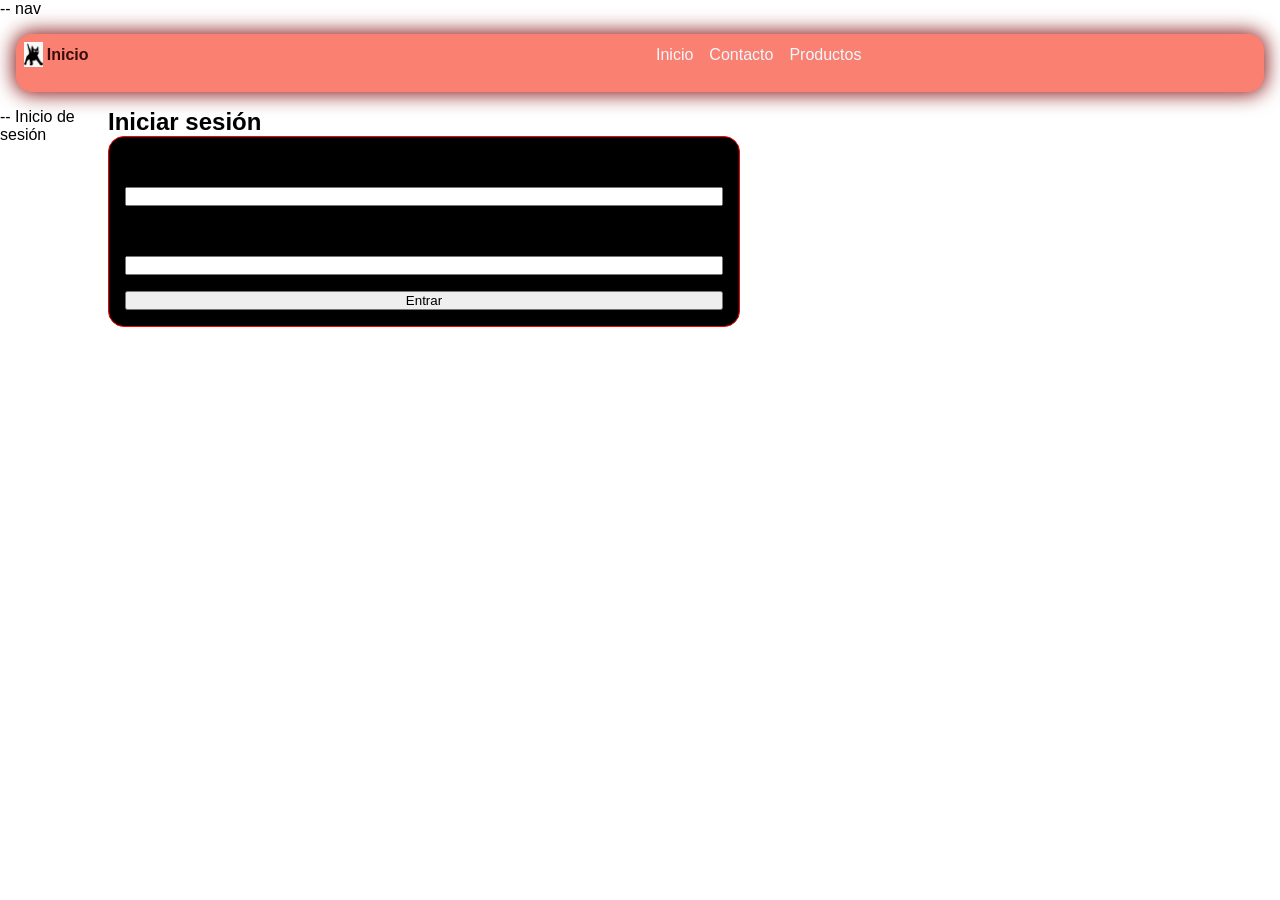
==== index.html @ 7a9757fc "feat: inicio de sesion" ====
<!DOCTYPE html>
<html lang="en">
<head>
    <meta charset="UTF-8"/>
    <meta name="viewport" content="width=device-width, initial-scale=1.0">
    <title>Inicio</title>
    <link rel="stylesheet" href="css/style.css">
    <script type="module" src="js/main.js"></script> 
</head>
<body>
    -- nav
    <nav>
        <div class="row">
            <div class="col-6">
                <div class="logo-title">
                    <img src="/imgs/logo.png" alt="Logo" height="25px" />
                    <h1>Inicio</h1>
                </div>
            </div>

            <div class="col-6">
                <ul>
                    <li><a href="/inicio.html">Inicio</a></li>
                    <li><a href="/contacto.html">Contacto</a></li>
                    <li><a href="/productos.html">Productos</a></li>
                </ul>
            </div>
        </div>
    </nav>

    <div class="row">
    -- Inicio de sesión
    <div class="col-6">
        <h2>Iniciar sesión</h2>
        <form action="/login" method="POST">
            <label for="login-username">Nombre de usuario o correo</label>
            <input type="text" id="login-username" name="username" required />

            <label for="login-password">Contraseña</label>
            <input type="password" id="login-password" name="password" required />

            <button type="submit">Entrar</button>
        </form>
    </div>
    
</body>
</html>
---- css/style.css ----
* {
  list-style: none;
  margin: 0;
  padding: 0;
  box-sizing: border-box;
}

body {
  font-family: Arial, Helvetica, sans-serif;
}

form {
  border: solid 1px red;
  background-color:black;
  display: flex;
  flex-direction: column;
  gap: 16px;
  padding: 16px;
  border-radius: 16px;
}

nav {
  background-color: salmon;
  margin: 16px;
  padding: 8px;
  border-radius: 16px;
  box-shadow: 0px 0px 20px 2px #850f0f;
}

nav .logo-title {
  display: flex;
  align-items: center;
  gap: 4px;
}

nav .logo-title h1 {
  font-size: 16px;
  color: #3a0c0c;
}

ul {
  display: flex;
}

ul li {
  border-radius: 16px;
  background-color: salmon;
  color: aliceblue;
}

ul li:hover {
  background-color: rgb(157, 58, 47);
  color: rgb(100, 137, 170);
}

ul li a {
  color: inherit;
  text-decoration: none;
  padding: 4px 8px;
  display: block;
}

/* grid 12 columns */
.row {
    display: grid;
    grid-template-columns: repeat(12, 1fr);
    gap: 16px;
    margin-bottom: 16px;
}
.col-1 { grid-column: span 1; }
.col-2 { grid-column: span 2; }
.col-3 { grid-column: span 3; }
.col-4 { grid-column: span 4; }
.col-5 { grid-column: span 5; }
.col-6 { grid-column: span 6; }
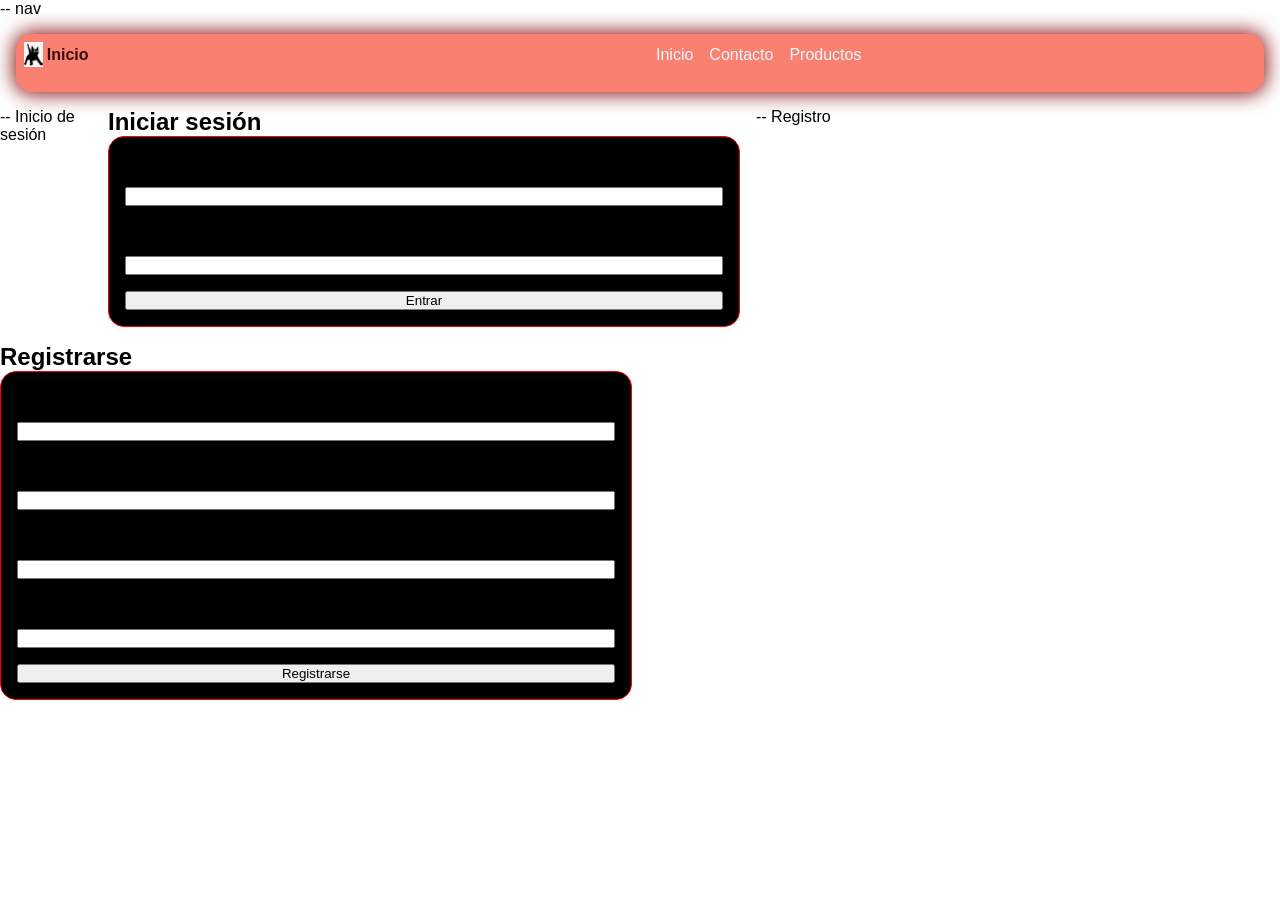
==== commit 1c8e095a: "feat: registro" ====
--- a/index.html
+++ b/index.html
@@ -42,6 +42,25 @@
             <button type="submit">Entrar</button>
         </form>
     </div>
-    
+    -- Registro
+    <div class="col-6">
+        <h2>Registrarse</h2>
+        <form action="/register" method="POST">
+            <label for="reg-name">Nombre completo</label>
+            <input type="text" id="reg-name" name="fullname" required />
+
+            <label for="reg-email">Correo electrónico</label>
+            <input type="email" id="reg-email" name="email" required />
+
+            <label for="reg-password">Contraseña</label>
+            <input type="password" id="reg-password" name="password" required />
+
+            <label for="reg-confirm-password">Confirmar contraseña</label>
+            <input type="password" id="reg-confirm-password" name="confirm_password" required />
+
+            <button type="submit">Registrarse</button>
+        </form>
+    </div>
+
 </body>
 </html>
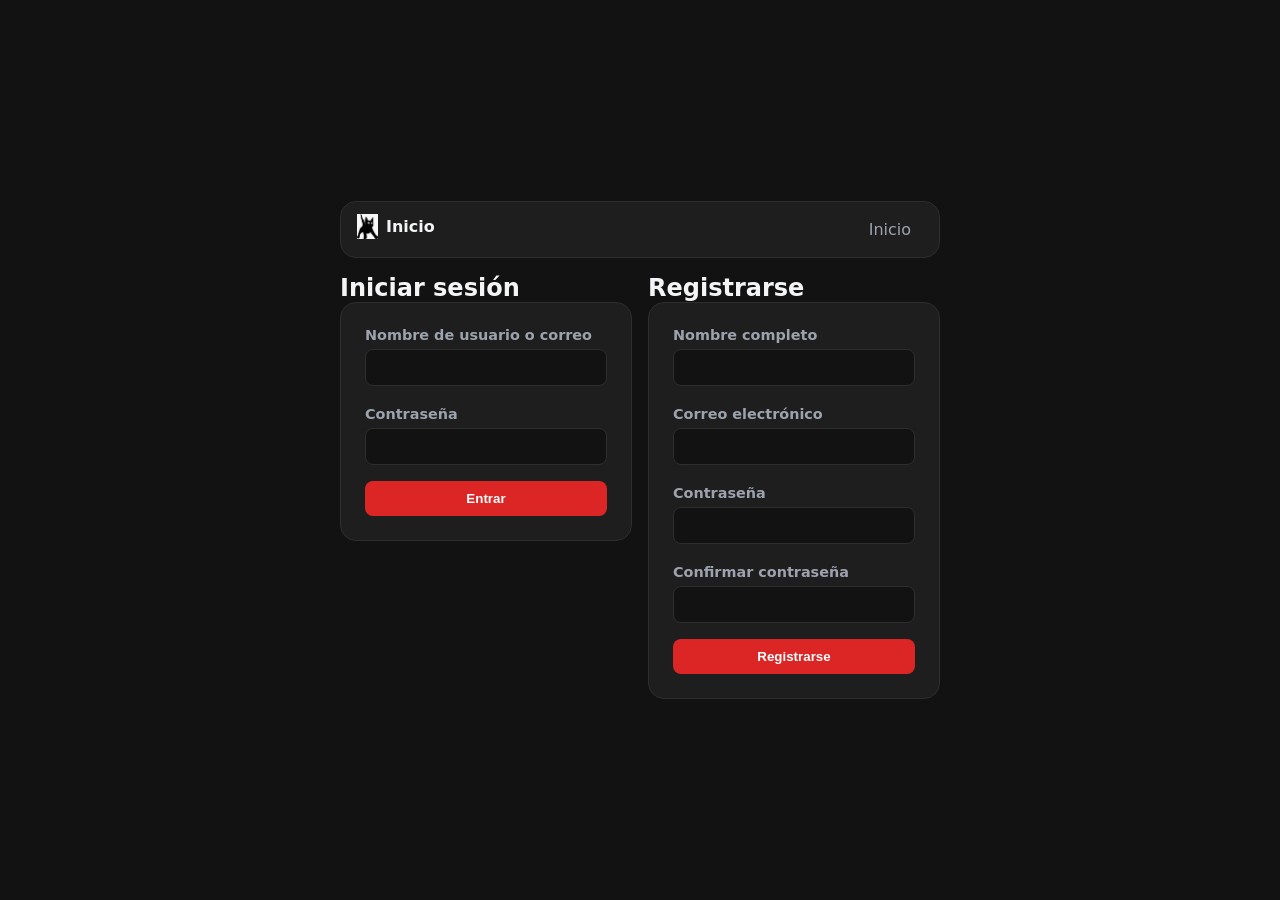
==== commit 42eb3303: "feat: actaulizacion del css definitivo y detalles en el index" ====
--- a/index.html
+++ b/index.html
@@ -8,12 +8,12 @@
     <script type="module" src="js/main.js"></script> 
 </head>
 <body>
-    -- nav
+    <!-- Nav -->
     <nav>
         <div class="row">
             <div class="col-6">
                 <div class="logo-title">
-                    <img src="/imgs/logo.png" alt="Logo" height="25px" />
+                    <img src="img/logo.png" alt="Logo" height="25px" />
                     <h1>Inicio</h1>
                 </div>
             </div>
@@ -21,15 +21,13 @@
             <div class="col-6">
                 <ul>
                     <li><a href="/inicio.html">Inicio</a></li>
-                    <li><a href="/contacto.html">Contacto</a></li>
-                    <li><a href="/productos.html">Productos</a></li>
                 </ul>
             </div>
         </div>
     </nav>
 
     <div class="row">
-    -- Inicio de sesión
+    <!-- Login -->
     <div class="col-6">
         <h2>Iniciar sesión</h2>
         <form action="/login" method="POST">
@@ -42,7 +40,7 @@
             <button type="submit">Entrar</button>
         </form>
     </div>
-    -- Registro
+    <!-- Register -->
     <div class="col-6">
         <h2>Registrarse</h2>
         <form action="/register" method="POST">
--- a/css/style.css
+++ b/css/style.css
@@ -1,75 +1,136 @@
 * {
-  list-style: none;
-  margin: 0;
-  padding: 0;
-  box-sizing: border-box;
+    list-style: none;
+    margin: 0;
+    padding: 0;
+    box-sizing: border-box;
 }
 
 body {
-  font-family: Arial, Helvetica, sans-serif;
-}
-
-form {
-  border: solid 1px red;
-  background-color:black;
-  display: flex;
-  flex-direction: column;
-  gap: 16px;
-  padding: 16px;
-  border-radius: 16px;
+    background-color: #121212;
+    color: #f3f4f6;
+    font-family: 'Inter', system-ui, sans-serif;
+    display: flex;
+    flex-direction: column;
+    align-items: center;
+    justify-content: center;
+    margin: 0;
+    min-height: 100vh;
 }
 
 nav {
-  background-color: salmon;
-  margin: 16px;
-  padding: 8px;
-  border-radius: 16px;
-  box-shadow: 0px 0px 20px 2px #850f0f;
+    background-color: #1e1e1e;
+    border: 1px solid #2e2e2e;
+    margin-bottom: 16px;
+    padding: 12px 16px;
+    border-radius: 16px;
+    width: 100%;
+    max-width: 600px;
 }
 
 nav .logo-title {
-  display: flex;
-  align-items: center;
-  gap: 4px;
+    display: flex;
+    align-items: center;
+    gap: 8px;
 }
 
 nav .logo-title h1 {
-  font-size: 16px;
-  color: #3a0c0c;
+    font-size: 16px;
+    color: #f3f4f6;
 }
 
 ul {
-  display: flex;
-}
-
-ul li {
-  border-radius: 16px;
-  background-color: salmon;
-  color: aliceblue;
-}
-
-ul li:hover {
-  background-color: rgb(157, 58, 47);
-  color: rgb(100, 137, 170);
+    display: flex;
+    justify-content: flex-end;
+    gap: 8px;
 }
 
 ul li a {
-  color: inherit;
-  text-decoration: none;
-  padding: 4px 8px;
-  display: block;
+    color: #9ca3af;
+    text-decoration: none;
+    padding: 6px 12px;
+    display: block;
+    border-radius: 8px;
+    transition: background-color 0.2s ease, color 0.2s ease;
 }
 
-/* grid 12 columns */
+ul li a:hover {
+    background-color: #dc2626;
+    color: #ffffff;
+}
+
+/* Grid de 12 columnas */
 .row {
     display: grid;
     grid-template-columns: repeat(12, 1fr);
     gap: 16px;
-    margin-bottom: 16px;
+    width: 100%;
+    max-width: 600px;
 }
-.col-1 { grid-column: span 1; }
-.col-2 { grid-column: span 2; }
-.col-3 { grid-column: span 3; }
-.col-4 { grid-column: span 4; }
-.col-5 { grid-column: span 5; }
-.col-6 { grid-column: span 6; }+
+.col-1  { grid-column: span 1; }
+.col-2  { grid-column: span 2; }
+.col-3  { grid-column: span 3; }
+.col-4  { grid-column: span 4; }
+.col-5  { grid-column: span 5; }
+.col-6  { grid-column: span 6; }
+.col-12 { grid-column: span 12; }
+
+form {
+    background-color: #1e1e1e;
+    border: 1px solid #2e2e2e;
+    border-radius: 16px;
+    padding: 24px;
+    display: flex;
+    flex-direction: column;
+}
+
+label {
+    color: #9ca3af;
+    display: block;
+    margin-top: 12px;
+    margin-bottom: 6px;
+    font-weight: bold;
+    font-size: 0.9rem;
+}
+
+label:first-of-type {
+    margin-top: 0;
+}
+
+input[type="text"],
+input[type="email"],
+input[type="password"] {
+    width: 100%;
+    padding: 10px 12px;
+    margin-bottom: 8px;
+    background-color: #121212;
+    border: 1px solid #2e2e2e;
+    color: #f3f4f6;
+    border-radius: 8px;
+    outline: none;
+    transition: border-color 0.2s ease;
+}
+
+input[type="text"]:focus,
+input[type="email"]:focus,
+input[type="password"]:focus {
+    border-color: #dc2626;
+}
+
+button[type="submit"] {
+    width: 100%;
+    padding: 10px;
+    margin-top: 8px;
+    background-color: #dc2626;
+    color: #ffffff;
+    border: none;
+    border-radius: 8px;
+    font-weight: 600;
+    cursor: pointer;
+    transition: all 0.2s ease;
+}
+
+button[type="submit"]:hover {
+    background-color: #b91c1c;
+    box-shadow: 0 4px 15px rgba(220, 38, 38, 0.2);
+}
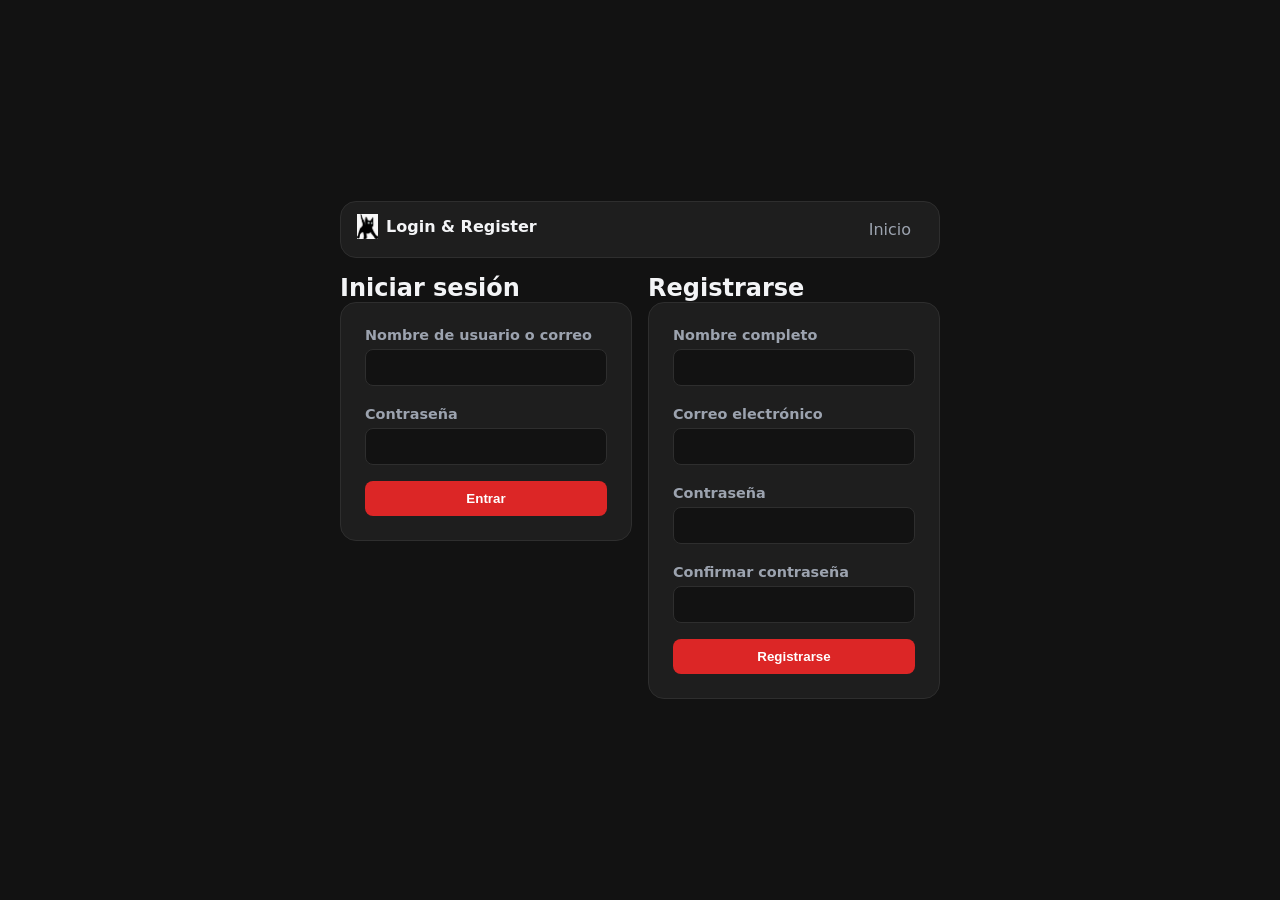
==== commit d2611842: "feat: ajuste pequeño en el index" ====
--- a/index.html
+++ b/index.html
@@ -3,7 +3,7 @@
 <head>
     <meta charset="UTF-8"/>
     <meta name="viewport" content="width=device-width, initial-scale=1.0">
-    <title>Inicio</title>
+    <title>Login & Register</title>
     <link rel="stylesheet" href="css/style.css">
     <script type="module" src="js/main.js"></script> 
 </head>
@@ -14,7 +14,7 @@
             <div class="col-6">
                 <div class="logo-title">
                     <img src="img/logo.png" alt="Logo" height="25px" />
-                    <h1>Inicio</h1>
+                    <h1>Login & Register</h1>
                 </div>
             </div>
 
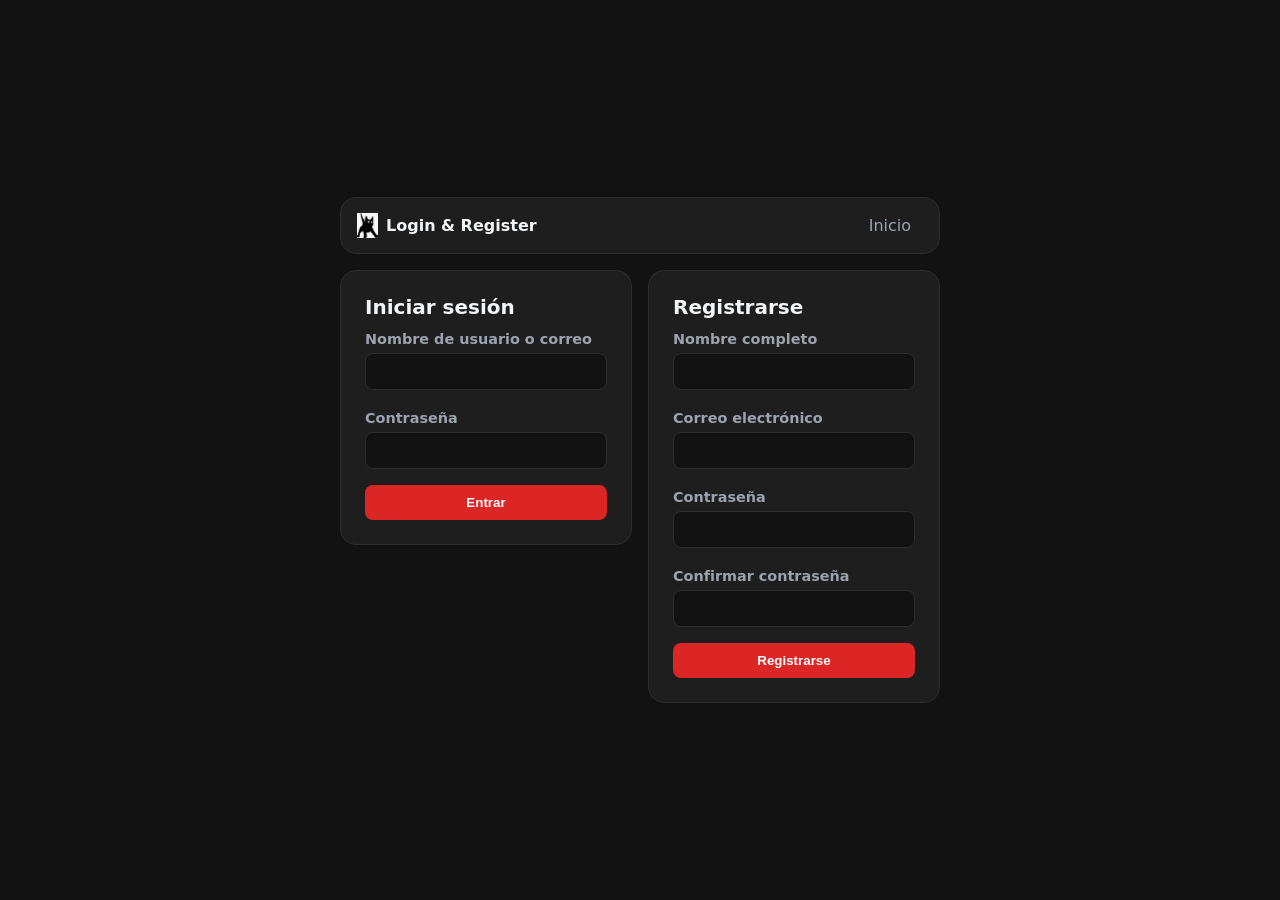
==== commit 0aa9a0aa: "feat: ultimos ajustes" ====
--- a/index.html
+++ b/index.html
@@ -1,5 +1,5 @@
 <!DOCTYPE html>
-<html lang="en">
+<html lang="es">
 <head>
     <meta charset="UTF-8"/>
     <meta name="viewport" content="width=device-width, initial-scale=1.0">
@@ -20,44 +20,46 @@
 
             <div class="col-6">
                 <ul>
-                    <li><a href="/inicio.html">Inicio</a></li>
+                    <li><a href="inicio.html">Inicio</a></li>
                 </ul>
             </div>
         </div>
     </nav>
 
     <div class="row">
-    <!-- Login -->
-    <div class="col-6">
-        <h2>Iniciar sesión</h2>
-        <form action="/login" method="POST">
-            <label for="login-username">Nombre de usuario o correo</label>
-            <input type="text" id="login-username" name="username" required />
+        <!-- Login -->
+        <div class="col-6">
+            <form id="login-form">
+                <h2>Iniciar sesión</h2>
+                <label for="login-username">Nombre de usuario o correo</label>
+                <input type="text" id="login-username" name="username" required />
 
-            <label for="login-password">Contraseña</label>
-            <input type="password" id="login-password" name="password" required />
+                <label for="login-password">Contraseña</label>
+                <input type="password" id="login-password" name="password" required />
 
-            <button type="submit">Entrar</button>
-        </form>
-    </div>
-    <!-- Register -->
-    <div class="col-6">
-        <h2>Registrarse</h2>
-        <form action="/register" method="POST">
-            <label for="reg-name">Nombre completo</label>
-            <input type="text" id="reg-name" name="fullname" required />
+                <button type="submit">Entrar</button>
+            </form>
+        </div>
 
-            <label for="reg-email">Correo electrónico</label>
-            <input type="email" id="reg-email" name="email" required />
+        <!-- Register -->
+        <div class="col-6">
+            <form id="register-form">
+                <h2>Registrarse</h2>
+                <label for="reg-name">Nombre completo</label>
+                <input type="text" id="reg-name" name="fullname" required />
 
-            <label for="reg-password">Contraseña</label>
-            <input type="password" id="reg-password" name="password" required />
+                <label for="reg-email">Correo electrónico</label>
+                <input type="email" id="reg-email" name="email" required />
 
-            <label for="reg-confirm-password">Confirmar contraseña</label>
-            <input type="password" id="reg-confirm-password" name="confirm_password" required />
+                <label for="reg-password">Contraseña</label>
+                <input type="password" id="reg-password" name="password" required />
 
-            <button type="submit">Registrarse</button>
-        </form>
+                <label for="reg-confirm-password">Confirmar contraseña</label>
+                <input type="password" id="reg-confirm-password" name="confirm_password" required />
+
+                <button type="submit">Registrarse</button>
+            </form>
+        </div>
     </div>
 
 </body>
--- a/css/style.css
+++ b/css/style.css
@@ -37,6 +37,11 @@
     font-size: 16px;
     color: #f3f4f6;
 }
+
+nav .row {
+    align-items: center; /* Alinea verticalmente el logo y el menú */
+}
+
 
 ul {
     display: flex;
@@ -82,6 +87,12 @@
     padding: 24px;
     display: flex;
     flex-direction: column;
+}
+
+form h2 {
+    font-size: 1.25rem;
+    margin-bottom: 12px;
+    color: #f3f4f6;
 }
 
 label {
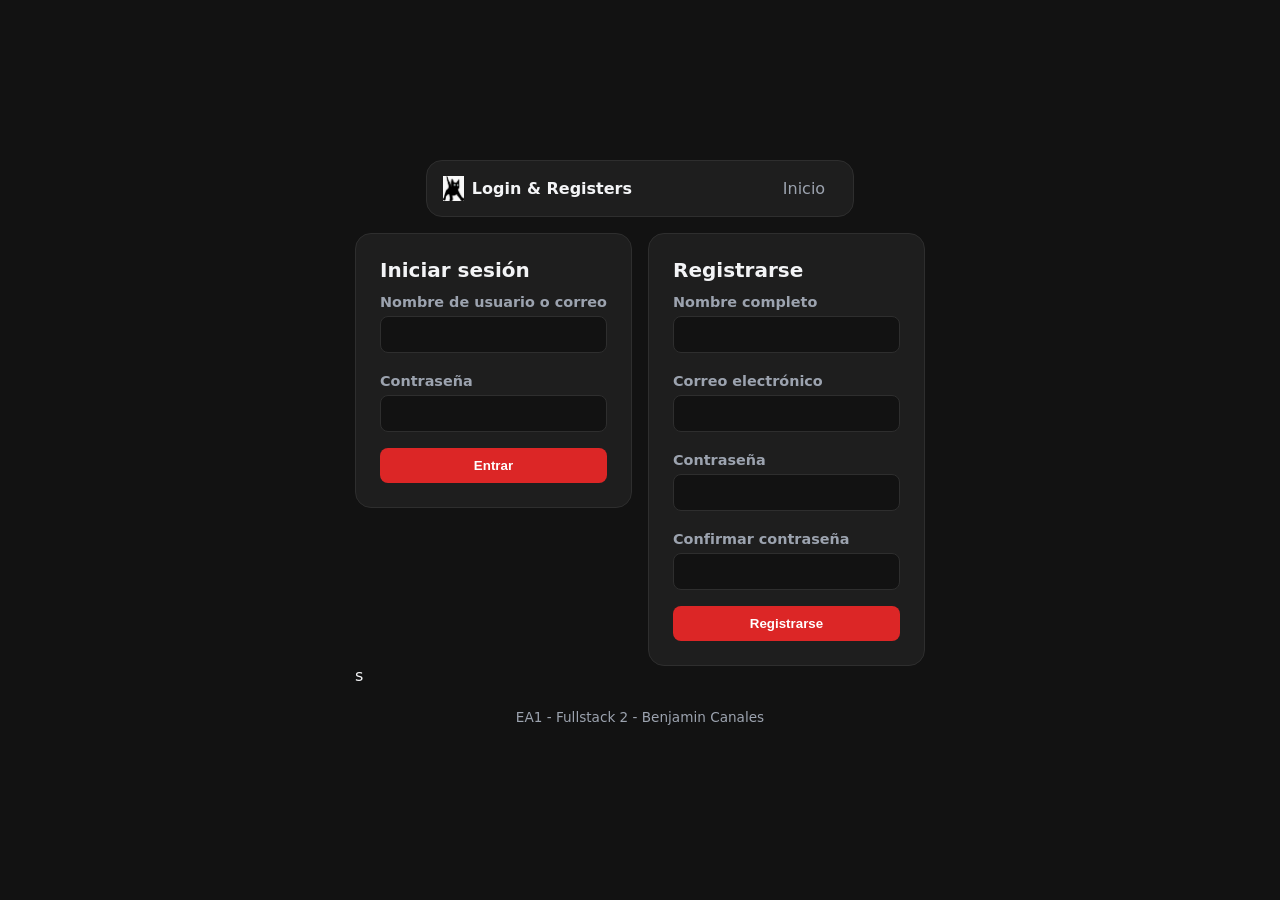
==== commit ab570d6c: "feat: ajustes semanticos de los html" ====
--- a/index.html
+++ b/index.html
@@ -3,64 +3,73 @@
 <head>
     <meta charset="UTF-8"/>
     <meta name="viewport" content="width=device-width, initial-scale=1.0">
-    <title>Login & Register</title>
+    <title>Login & Register - Mi Tienda</title>
     <link rel="stylesheet" href="css/style.css">
     <script type="module" src="js/main.js"></script> 
 </head>
 <body>
-    <!-- Nav -->
-    <nav>
-        <div class="row">
-            <div class="col-6">
-                <div class="logo-title">
-                    <img src="img/logo.png" alt="Logo" height="25px" />
-                    <h1>Login & Register</h1>
+    <!-- Header -->
+    <header>
+        <nav>
+            <div class="row">
+                <div class="col-6">
+                    <div class="logo-title">
+                        <img src="img/logo.png" alt="Logo" height="25px" />
+                        <h1>Login & Registers</h1>
+                    </div>
+                </div>
+
+                <div class="col-6">
+                    <ul>
+                        <li><a href="inicio.html">Inicio</a></li>
+                    </ul>
                 </div>
             </div>
+        </nav>
+    </header>
+    <!-- Content -->
+    <main>
+        <div class="row">
+            <!-- Login -->
+            <section class="col-6">
+                <form id="login-form">
+                    <h2>Iniciar sesión</h2>
+                    
+                    <label for="login-username">Nombre de usuario o correo</label>
+                    <input type="text" id="login-username" name="username" autocomplete="username" required />
 
-            <div class="col-6">
-                <ul>
-                    <li><a href="inicio.html">Inicio</a></li>
-                </ul>
-            </div>
-        </div>
-    </nav>
+                    <label for="login-password">Contraseña</label>
+                    <input type="password" id="login-password" name="password" autocomplete="current-password" required />
 
-    <div class="row">
-        <!-- Login -->
-        <div class="col-6">
-            <form id="login-form">
-                <h2>Iniciar sesión</h2>
-                <label for="login-username">Nombre de usuario o correo</label>
-                <input type="text" id="login-username" name="username" required />
+                    <button type="submit">Entrar</button>
+                </form>
+            </section>
+            <!-- Register -->
+            <section class="col-6">
+                <form id="register-form">
+                    <h2>Registrarse</h2>
 
-                <label for="login-password">Contraseña</label>
-                <input type="password" id="login-password" name="password" required />
+                    <label for="reg-name">Nombre completo</label>
+                    <input type="text" id="reg-name" name="fullname" autocomplete="name" required />
 
-                <button type="submit">Entrar</button>
-            </form>
-        </div>
+                    <label for="reg-email">Correo electrónico</label>
+                    <input type="email" id="reg-email" name="email" autocomplete="email" required />
 
-        <!-- Register -->
-        <div class="col-6">
-            <form id="register-form">
-                <h2>Registrarse</h2>
-                <label for="reg-name">Nombre completo</label>
-                <input type="text" id="reg-name" name="fullname" required />
+                    <label for="reg-password">Contraseña</label>
+                    <input type="password" id="reg-password" name="password" autocomplete="new-password" required />
 
-                <label for="reg-email">Correo electrónico</label>
-                <input type="email" id="reg-email" name="email" required />
+                    <label for="reg-confirm-password">Confirmar contraseña</label>
+                    <input type="password" id="reg-confirm-password" name="confirm_password" autocomplete="new-password" required />
 
-                <label for="reg-password">Contraseña</label>
-                <input type="password" id="reg-password" name="password" required />
+                    <button type="submit">Registrarse</button>
+                </form>
+            </section>
+        </div>s
+    </main>
 
-                <label for="reg-confirm-password">Confirmar contraseña</label>
-                <input type="password" id="reg-confirm-password" name="confirm_password" required />
-
-                <button type="submit">Registrarse</button>
-            </form>
-        </div>
-    </div>
+    <footer style="margin-top: 24px; margin-bottom: 16px; text-align: center; color: #9ca3af; font-size: 0.85rem;">
+        <p>EA1 - Fullstack 2 - Benjamin Canales</p>
+    </footer>
 
 </body>
 </html>
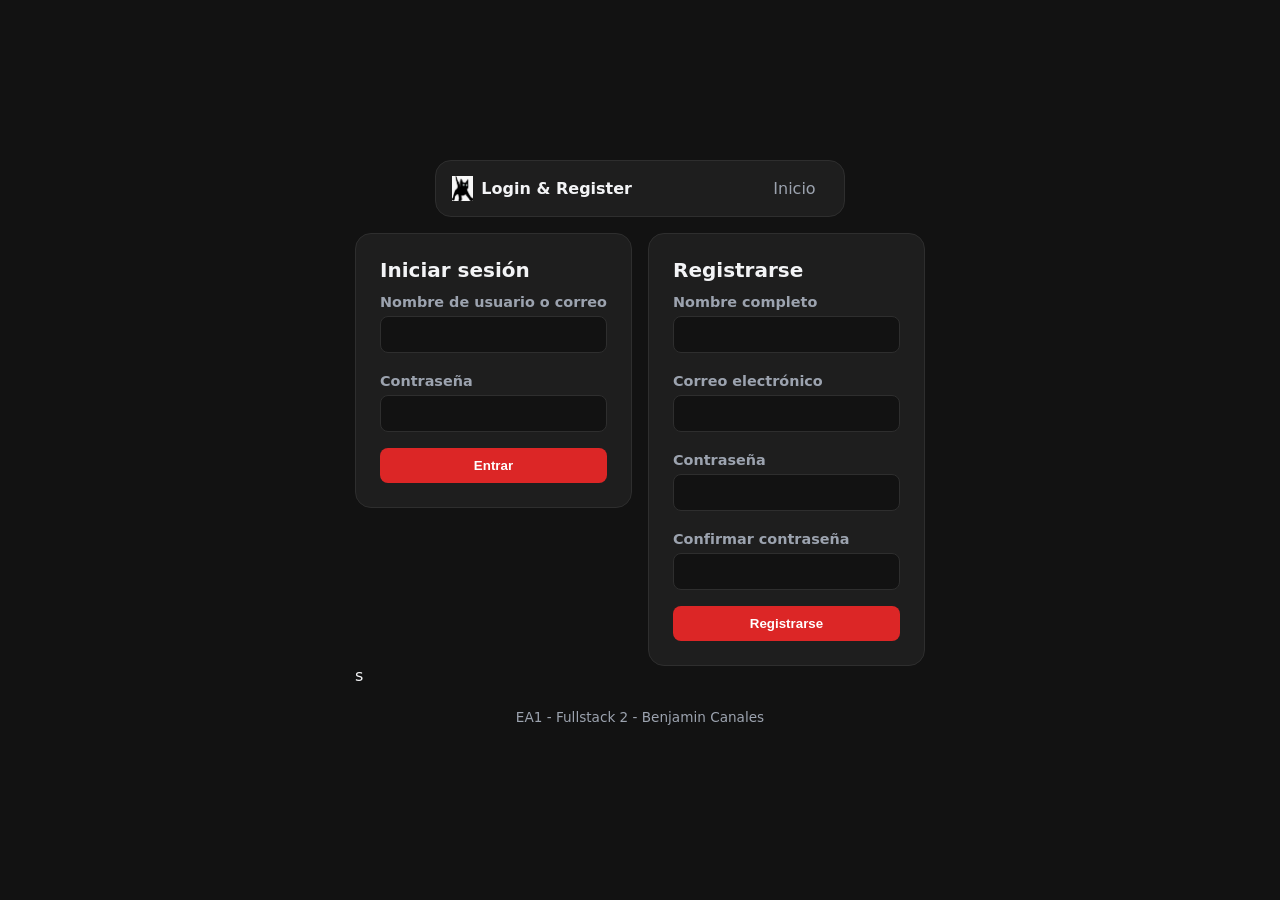
==== commit 1ecf4eb6: "feat: correccion del header" ====
--- a/index.html
+++ b/index.html
@@ -15,7 +15,7 @@
                 <div class="col-6">
                     <div class="logo-title">
                         <img src="img/logo.png" alt="Logo" height="25px" />
-                        <h1>Login & Registers</h1>
+                        <h1>Login & Register</h1>
                     </div>
                 </div>
 
